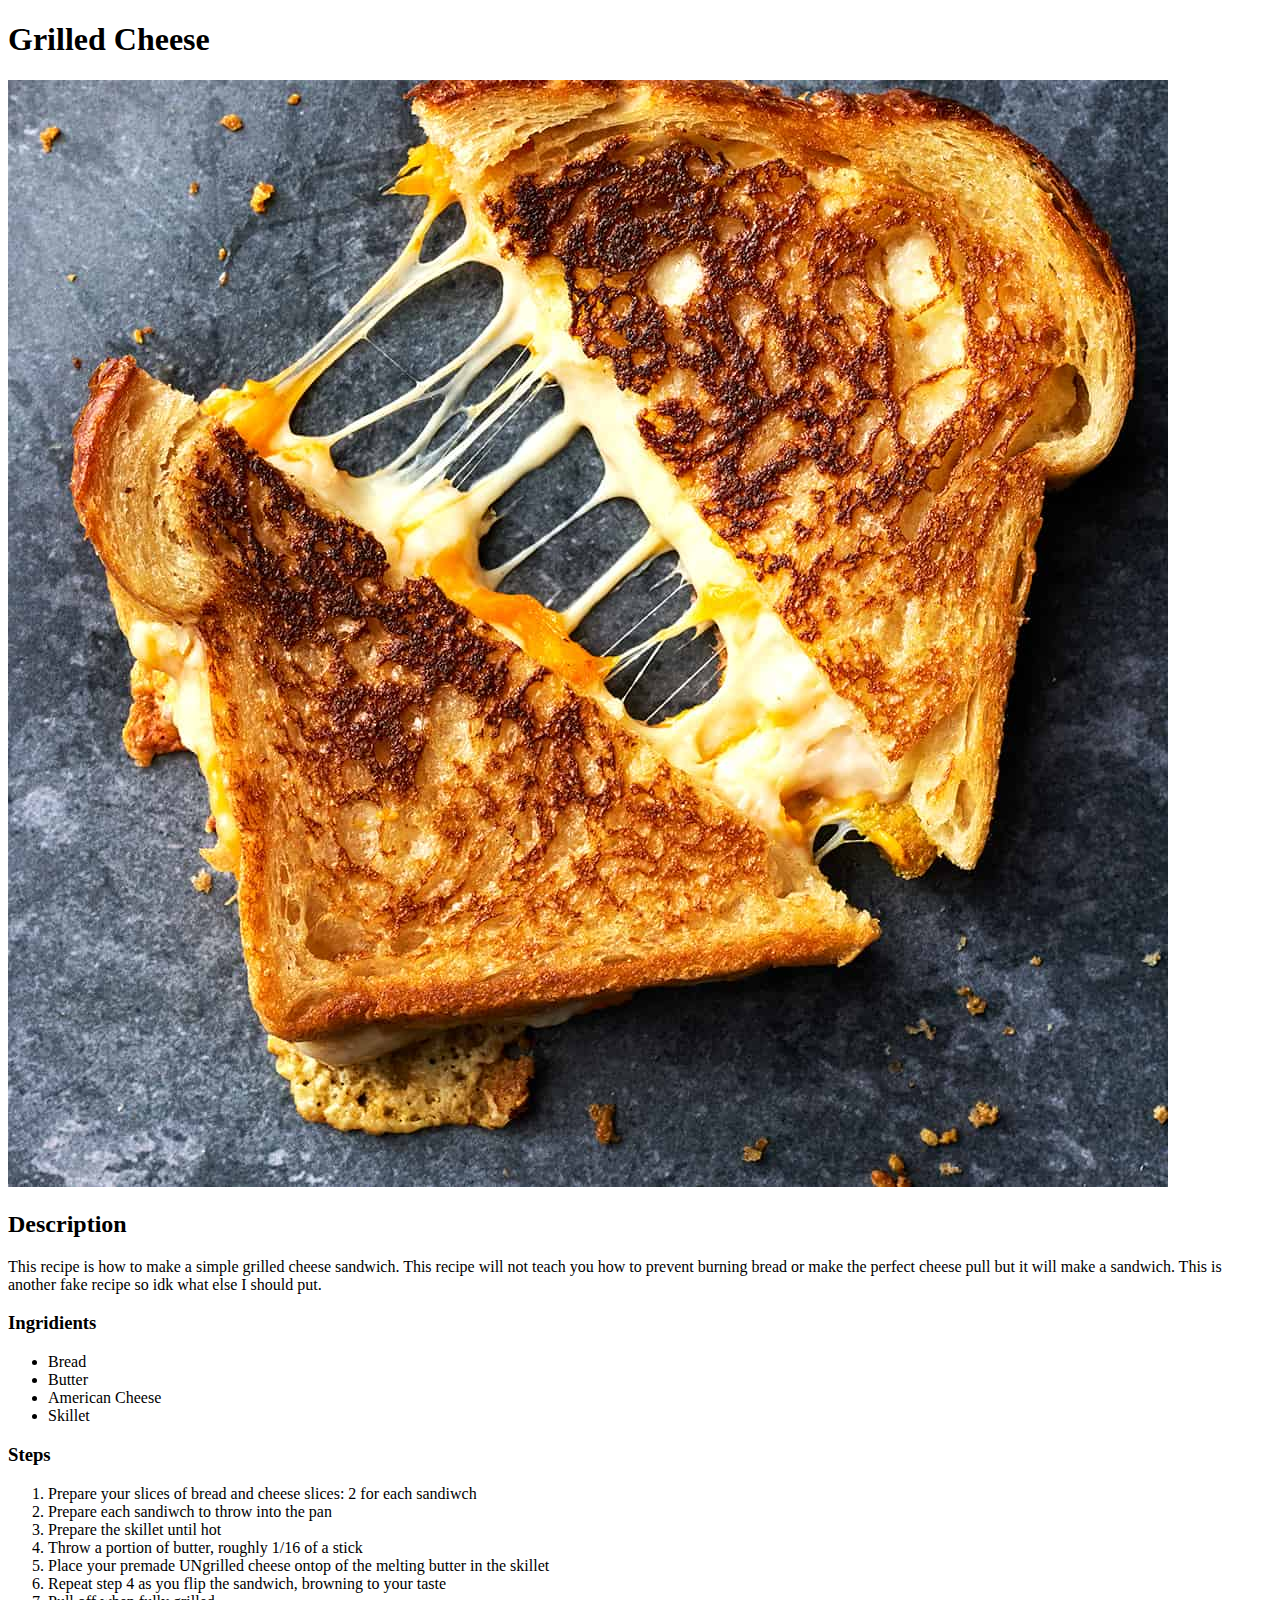
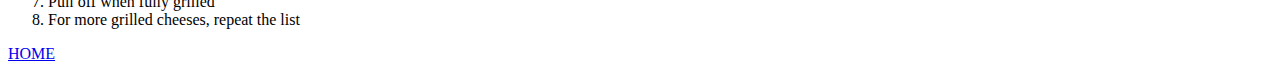
==== recipes/gc.html @ ffdda236 "Finish html before styling" ====
<!DOCTYPE html>
<html lang="en">
<head>
  <meta charset="UTF-8">
  <meta name="viewport" content="width=device-width, initial-scale=1.0">
  <title>Grilled Cheese</title>
</head>
<body>
    
  <h1>Grilled Cheese</h1>
  <img src="gc1.jpg" alt="Grilled Cheese">    
  <h2>Description</h2>
  <p>This recipe is how to make a simple grilled cheese sandwich. This recipe will not teach you how to prevent burning bread or make the perfect cheese pull but it will make a sandwich. This is another fake recipe so idk what else I should put.</p>
  <h3>Ingridients</h3>
  <ul>
    <li>Bread</li>
    <li>Butter</li>
    <li>American Cheese</li>
    <li>Skillet</li>
  </ul>
  <h3>Steps</h3>
  <ol>
    <li>Prepare your slices of bread and cheese slices: 2 for each sandiwch</li>
    <li>Prepare each sandiwch to throw into the pan</li>
    <li>Prepare the skillet until hot</li>
    <li>Throw a portion of butter, roughly 1/16 of a stick</li>
    <li>Place your premade UNgrilled cheese ontop of the melting butter in the skillet</li>
    <li>Repeat step 4 as you flip the sandwich, browning to your taste</li> 
    <li>Pull off when fully grilled</li>
    <li>For more grilled cheeses, repeat the list</li>
  </ol>
  <a href="../index.html">HOME</a>
</body>
</html>
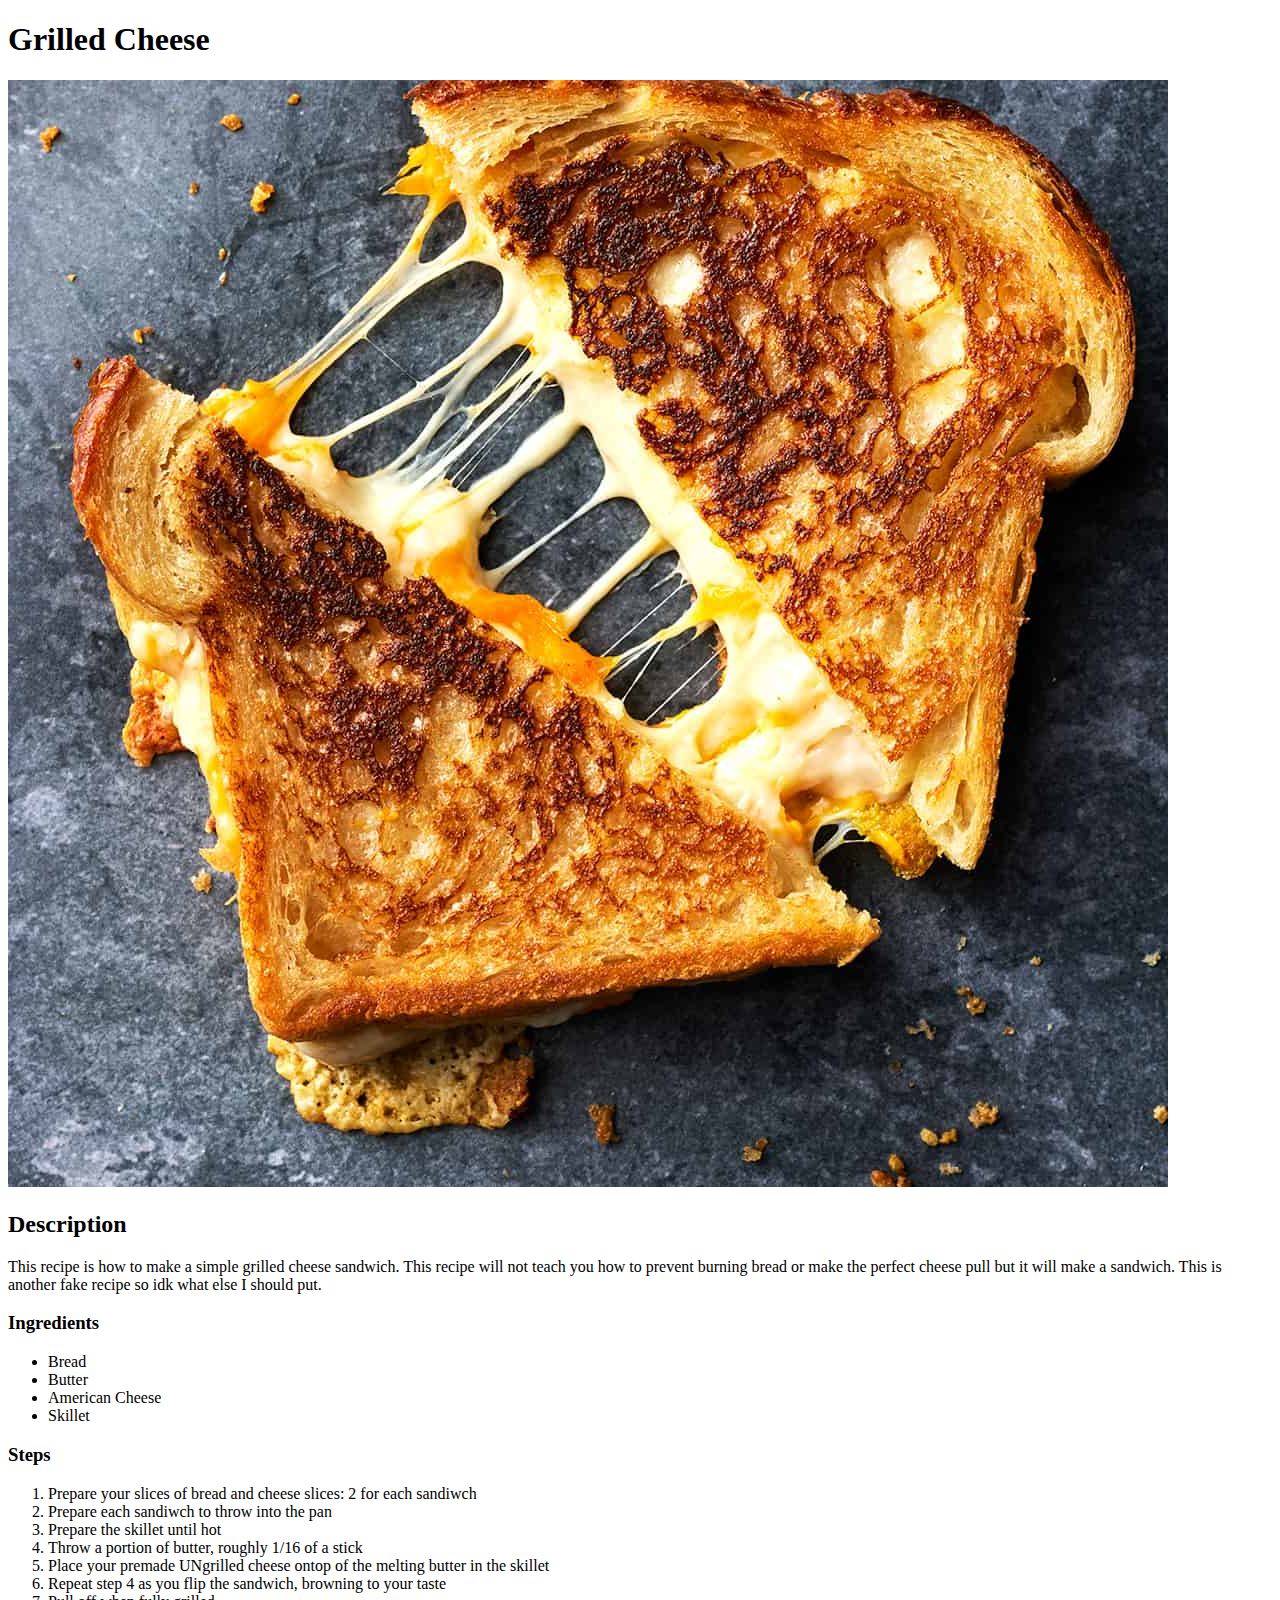
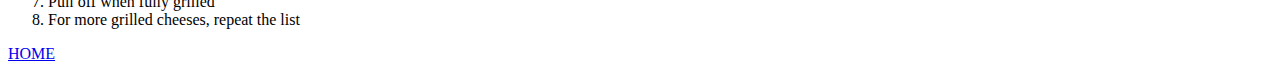
==== commit 3eb7174c: "Fix typo on ingredients and add class for descriptions across recipes" ====
--- a/recipes/gc.html
+++ b/recipes/gc.html
@@ -10,8 +10,8 @@
   <h1>Grilled Cheese</h1>
   <img src="gc1.jpg" alt="Grilled Cheese">    
   <h2>Description</h2>
-  <p>This recipe is how to make a simple grilled cheese sandwich. This recipe will not teach you how to prevent burning bread or make the perfect cheese pull but it will make a sandwich. This is another fake recipe so idk what else I should put.</p>
-  <h3>Ingridients</h3>
+  <p class="desc">This recipe is how to make a simple grilled cheese sandwich. This recipe will not teach you how to prevent burning bread or make the perfect cheese pull but it will make a sandwich. This is another fake recipe so idk what else I should put.</p>
+  <h3>Ingredients</h3>
   <ul>
     <li>Bread</li>
     <li>Butter</li>
